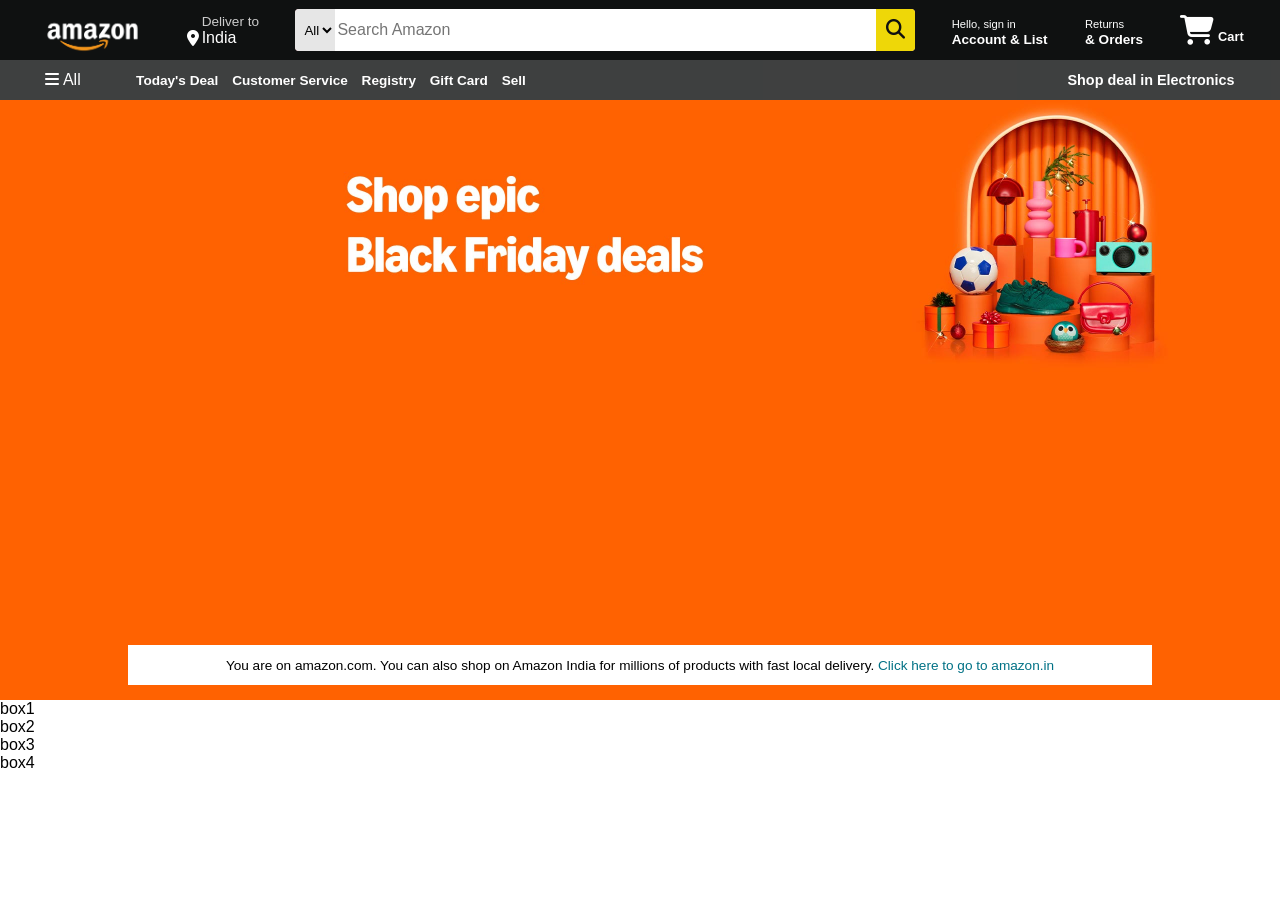
==== index.htm @ 528dfcc8 "Added" ====
<!DOCTYPE html>
<html lang="en">

<head>
    <meta charset="UTF-8">
    <meta name="viewport" content="width=device-width, initial-scale=1.0">
    <title>Amazon</title>
    <link rel="stylesheet" href="https://cdnjs.cloudflare.com/ajax/libs/font-awesome/6.7.1/css/all.min.css"
        integrity="sha512-5Hs3dF2AEPkpNAR7UiOHba+lRSJNeM2ECkwxUIxC1Q/FLycGTbNapWXB4tP889k5T5Ju8fs4b1P5z/iB4nMfSQ=="
        crossorigin="anonymous" referrerpolicy="no-referrer" />
    <link rel="stylesheet" href="style.css">
</head>

<body>
    <header>
        <!-- Main DIv -->
        <div class="navbar">
            <div class="nav-logo border">
                <div class="logo"></div>
            </div>

            <!-- box 1 -->
            <div class="nav-address border">
                <p class="add-first">Deliver to</p>
                <div class="add-icon">
                    <i class="fa-solid fa-location-dot"></i>
                    <p class="add-sec">India</p>
                </div>
            </div>

            <!-- box 2 -->
            <div class="nav-search">
                <select class="search-select">
                    <option>All</option>
                </select>
                <input placeholder="Search Amazon" class="search-input">
                <div class="search-icon">
                    <i class="fa-solid fa-magnifying-glass"></i>
                </div>
            </div>

            <!-- box 3 -->
            <div class="nav-sign border">
                <p><span>Hello, sign in</span></p>
                <p class="nav-second">Account & List</p>
            </div>

            <!-- box 4 -->
            <div class="nav-return border">
                <p><span>Returns</span></p>
                <p class="nav-second">& Orders</p>
            </div>

            <!-- box 5 -->
            <div class="nav-cart border">
                <i class="fa-solid fa-cart-shopping"></i>
                Cart
            </div>
        </div>

        <div class="panel">
            <div class="panel-all">
                <i class="fa-solid fa-bars"></i>
                All
            </div>
        

        <div class="panel-op">
            <p>Today's Deal</p>
            <p>Customer Service</p>
            <p>Registry</p>
            <p>Gift Card</p>
            <p>Sell</p>
        </div>
        
        <div class="panel-deals">
            Shop deal in Electronics
        </div>
    </div>
    </header>

    <div class="hero-section">  
          
        <div class="hero-msg">
            <p>You are on amazon.com. You can also shop on Amazon India for millions of products with fast local delivery. <a> Click here to go to amazon.in</a></p>
        </div>
    </div>

    <div class="shop-section">
        <div class="box1">box1</div>
        <div class="box2">box2</div>
        <div class="box3">box3</div>
        <div class="box4">box4</div>
    </div>
</body>

</html>
---- style.css ----
* {
    margin: 0;
    font-family: Arial, Helvetica, sans-serif;
    border: border-box;

}

.navbar {
    height: 60px;
    background-color: #0f1111;
    color: white;
    display: flex;
    align-items: center;
    justify-content: space-evenly;
}

.nav-logo {
    height: 50px;
    width: 113px;
}



.logo {
    background-image: url("amazon_logo.png");
    background-size: cover;
    height: 50px;
    width: 100%;
}

.border {
    border: 1.5px solid transparent;
}

.border:hover {
    border: 1.5px solid white;
}

/* box 2 */
.add-first {
    color: #cccccc;
    font-size: 0.85rem;
    margin-left: 15px;
}

.add-sec {
    font-size: 1rem;
    margin-left: 3px;
}

.add-icon {
    display: flex;
    align-items: center;
}

/* box 3 */

.nav-search {
    display: flex;
    justify-content: space-evenly;
    background-color: pink;
    width: 620px;
    height: 42px;
    border-radius: 4px;
}

.nav-search:hover {
    border: 4px solid orange;
}

.search-select {
    background-color: #e6e6e6;
    width: 45px;
    padding-left: 5px;
    border-top-left-radius: 4px;
    border-bottom-left-radius: 4px;
    border: none;
}

.search-input {
    width: 100%;
    border: none;
    font-size: 1rem;

}

.search-icon {
    width: 45px;
    display: flex;
    justify-content: center;
    align-items: center;
    font-size: 1.2rem;
    background-color: rgb(238, 215, 8);
    border-top-right-radius: 4px;
    border-bottom-right-radius: 4px;
    color: #0f1111;
}

/* box 4 */
span {
    font-size: 0.7rem;

}

.nav-second {
    font-size: 0.85rem;
    font-weight: 700;
}

/* box5 */

.nav-cart i {
    font-size: 30px;
}

.nav-cart{
    font-size: 0.8rem;
    font-weight: 700;
}

/* panel */
.panel{
    height: 40px;
    background-color: #0f1111;
    opacity: 0.8;
    display: flex;
    color: white;
    align-items: center;
    justify-content: space-evenly;
}

.panel-op p {
    display: inline;
    margin-left: 10px;
}

.panel-op{
    width: 70%;
    font-size: 0.85rem;
    font-weight: 700;
}

.panel-deals{
    font-size: 0.9rem;
    font-weight: 700;
}

/* hero section */
.hero-section{
    background-image: url("Heros.jpg");
    height: 600px;
    /* mask-image: linear-gradient(to bottom, rgba(0,0,0,1), 95%, rgba(0,0,0,0)); */
    background-size: cover;
    display: flex;
    justify-content: center;
    align-items: flex-end;

}


.hero-msg{
    background-color: white;
    color: black;  
    height: 40px;
    display: flex;
    justify-content: center;
    align-items: center;
    font-size: 0.85rem;
   width: 80%;
   margin-bottom: 15px;
}

.hero-msg a{
    color: #007185;
}
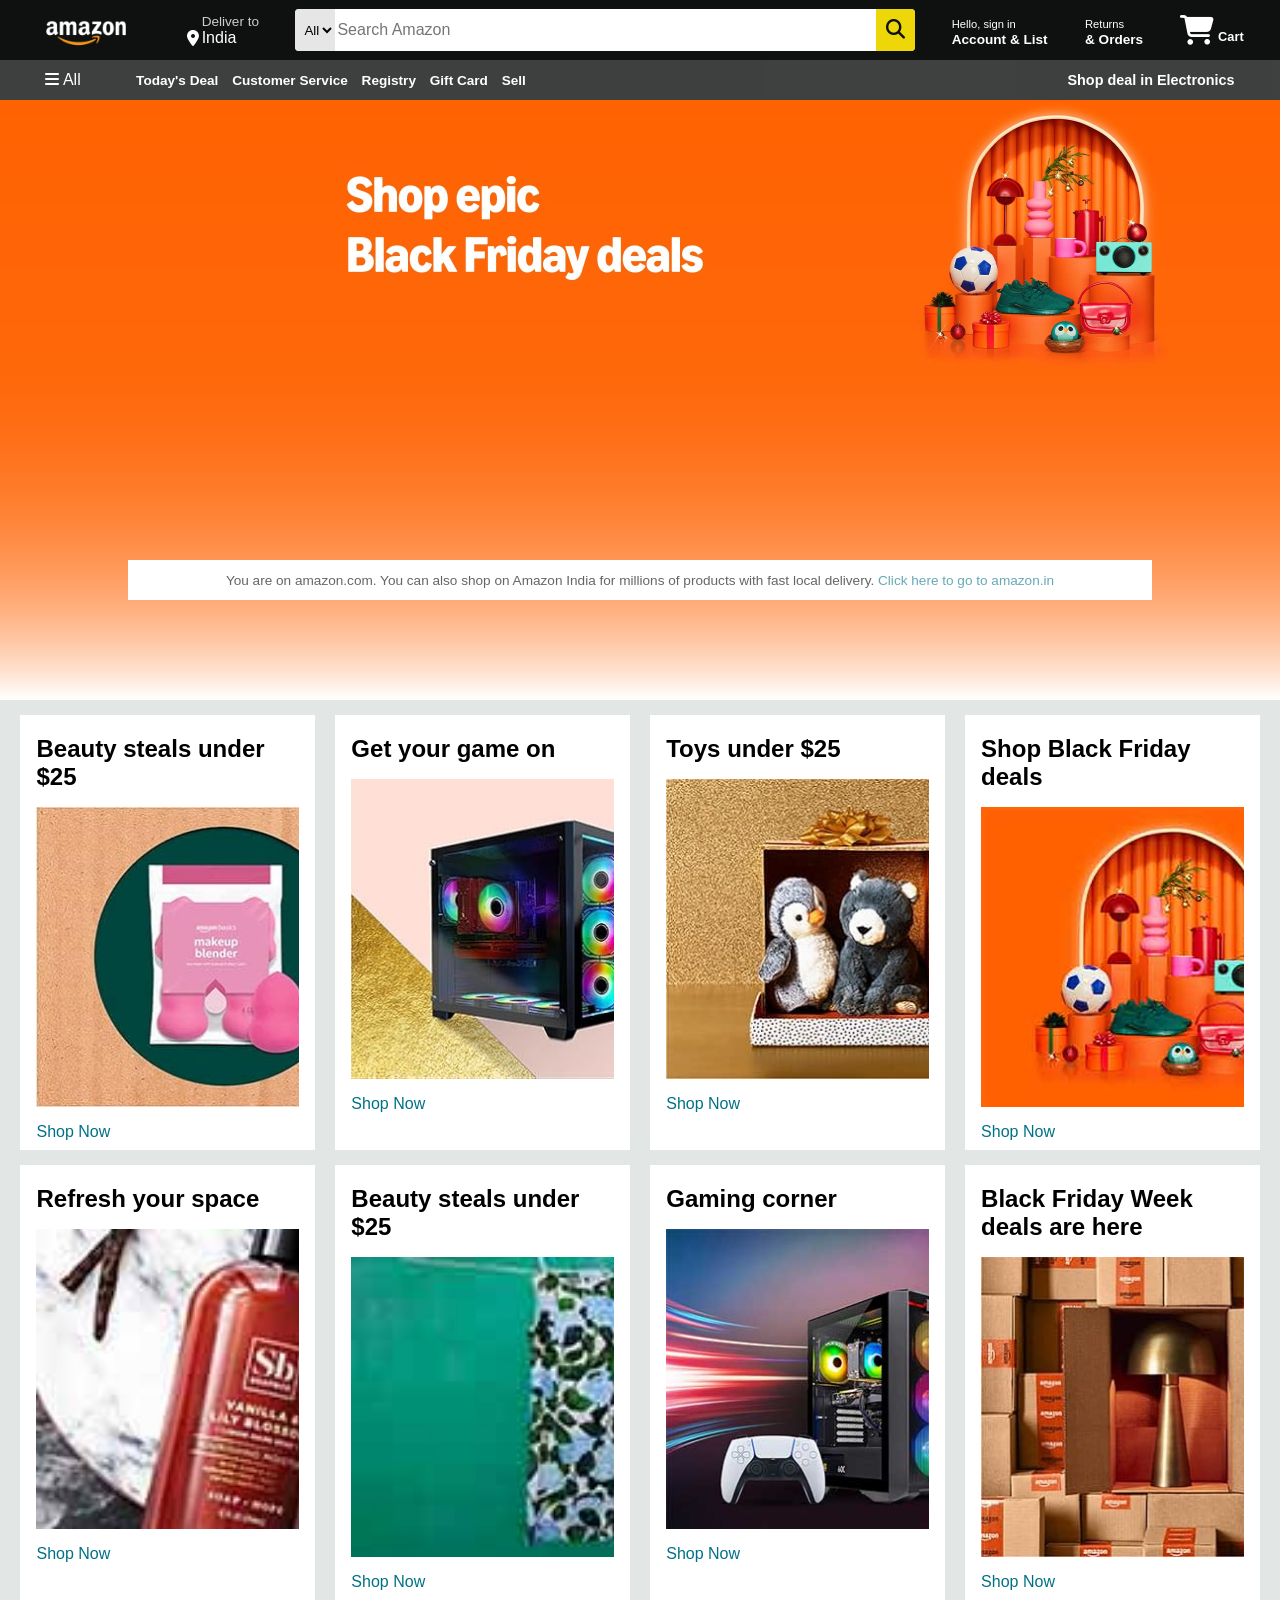
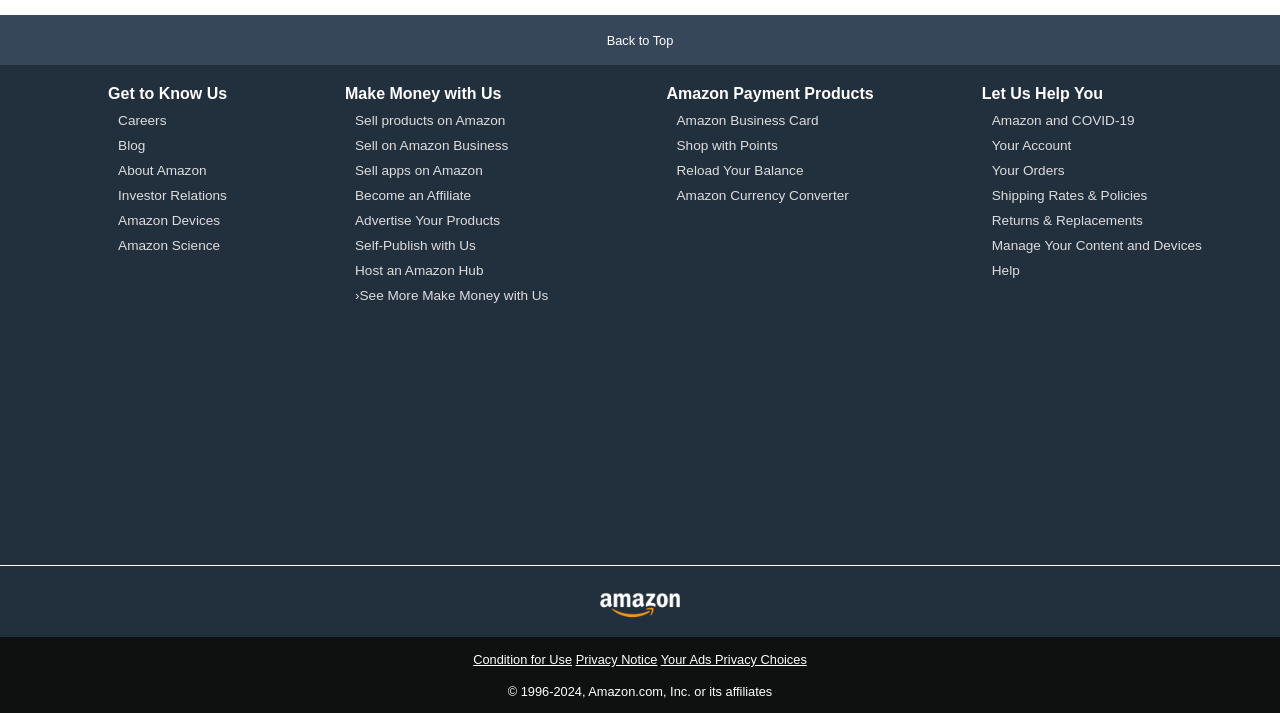
==== commit 262d07b9: "Final" ====
--- a/index.htm
+++ b/index.htm
@@ -4,7 +4,8 @@
 <head>
     <meta charset="UTF-8">
     <meta name="viewport" content="width=device-width, initial-scale=1.0">
-    <title>Amazon</title>
+    <title>Amazon.com. Spend less, Smile more.</title>
+    <link rel="icon" href="https://upload.wikimedia.org/wikipedia/commons/4/4a/Amazon_icon.svg">
     <link rel="stylesheet" href="https://cdnjs.cloudflare.com/ajax/libs/font-awesome/6.7.1/css/all.min.css"
         integrity="sha512-5Hs3dF2AEPkpNAR7UiOHba+lRSJNeM2ECkwxUIxC1Q/FLycGTbNapWXB4tP889k5T5Ju8fs4b1P5z/iB4nMfSQ=="
         crossorigin="anonymous" referrerpolicy="no-referrer" />
@@ -57,7 +58,7 @@
                 Cart
             </div>
         </div>
-
+<!-- Panel -->
         <div class="panel">
             <div class="panel-all">
                 <i class="fa-solid fa-bars"></i>
@@ -78,7 +79,7 @@
         </div>
     </div>
     </header>
-
+<!-- Hero Section -->
     <div class="hero-section">  
           
         <div class="hero-msg">
@@ -86,12 +87,124 @@
         </div>
     </div>
 
+    <!-- Box Section -->
     <div class="shop-section">
-        <div class="box1">box1</div>
-        <div class="box2">box2</div>
-        <div class="box3">box3</div>
-        <div class="box4">box4</div>
-    </div>
+        <div class="box1 box">
+           <div class="box-content">
+            <h2>Beauty steals under $25</h2>
+            <div class="box-image" style="background-image: url('box1_.jpg');"></div>
+            <p>Shop Now</p>
+           </div>
+        </div>
+        <div class="box2 box">
+            <div class="box-content">
+                <h2>Get your game on</h2>
+                <div class="box-image" style="background-image: url('box2_.jpg');"></div>
+                <p>Shop Now</p>
+               </div>
+        </div>
+        <div class="box3 box" >
+            <div class="box-content">
+                <h2>Toys under $25</h2>
+                <div class="box-image" style="background-image: url('box3_.jpg');"></div>
+                <p>Shop Now</p>
+               </div>
+        </div>
+        <div class="box4 box">
+            <div class="box-content">
+                <h2>Shop Black Friday deals</h2>
+                <div class="box-image" style="background-image: url('box5_.jpg');"></div>
+                <p>Shop Now</p>
+               </div>
+        </div>
+
+        <div class="box1 box">
+            <div class="box-content">
+             <h2>Refresh your space</h2>
+             <div class="box-image" style="background-image: url('box6_.jpg');"></div>
+             <p>Shop Now</p>
+            </div>
+         </div>
+         <div class="box2 box">
+             <div class="box-content">
+                 <h2>Beauty steals under $25</h2>
+                 <div class="box-image" style="background-image: url('box8_.jpg');"></div>
+                 <p>Shop Now</p>
+                </div>
+         </div>
+         <div class="box3 box" >
+             <div class="box-content">
+                 <h2>Gaming corner</h2>
+                 <div class="box-image" style="background-image: url('box9_.jpg');"></div>
+                 <p>Shop Now</p>
+                </div>
+         </div>
+         <div class="box4 box">
+             <div class="box-content">
+                 <h2>Black Friday Week deals are here</h2>
+                 <div class="box-image" style="background-image: url('box10_.jpg');"></div>
+                 <p>Shop Now</p>
+                </div>
+         </div>
+    </div>
+    <footer>
+        <div class="foot-panel1">
+            Back to Top
+        </div>
+
+        <div class="foot-panel2">
+            <ul>
+                <p class="panel2-ul">Get to Know Us</p>
+                <a href="#">Careers</a>
+                <a href="#">Blog</a>
+                <a href="#">About Amazon</a>
+                <a href="#">Investor Relations</a>
+                <a href="#">Amazon Devices</a>
+                <a href="#">Amazon Science</a>
+            </ul>
+            <ul>
+                <p class="panel2-ul">Make Money with Us</p>
+                <a href="#">Sell products on Amazon</a>
+                <a href="#">Sell on Amazon Business</a>
+                <a href="#">Sell apps on Amazon</a>
+                <a href="#">Become an Affiliate</a>
+                <a href="#">Advertise Your Products</a>
+                <a href="#">Self-Publish with Us</a>
+                <a href="#">Host an Amazon Hub</a>
+                <a href="#">›See More Make Money with Us</a>
+            </ul>
+            <ul>
+                <p class="panel2-ul">Amazon Payment Products</p>
+                <a href="#">Amazon Business Card</a>
+                <a href="#">Shop with Points</a>
+                <a href="#">Reload Your Balance</a>
+                <a href="#">Amazon Currency Converter</a>
+            </ul>
+            <ul>
+                <p class="panel2-ul">Let Us Help You</p>
+                <a href="#">Amazon and COVID-19</a>
+                <a href="#">Your Account</a>
+                <a href="#">Your Orders</a>
+                <a href="#">Shipping Rates & Policies</a>
+                <a href="#">Returns & Replacements</a>
+                <a href="#">Manage Your Content and Devices</a>
+                <a href="#">Help</a>
+            </ul>
+        </div>
+<div class="foot-panel3">
+    <div class="logo"></div>
+</div>
+
+<div class="foot-panel4">
+    <div class="pages">
+        <a href="#">Condition for Use</a>
+        <a href="#">Privacy Notice</a>
+        <a href="#">Your Ads Privacy Choices</a>
+    </div>
+    <div class="copyright">
+        © 1996-2024, Amazon.com, Inc. or its affiliates
+    </div>
+</div>
+    </footer>
 </body>
-
 </html>
--- a/style.css
+++ b/style.css
@@ -149,7 +149,7 @@
 .hero-section{
     background-image: url("Heros.jpg");
     height: 600px;
-    /* mask-image: linear-gradient(to bottom, rgba(0,0,0,1), 95%, rgba(0,0,0,0)); */
+    mask-image: linear-gradient(to bottom, rgba(0,0,0,1), 85%, rgba(0,0,0,0));
     background-size: cover;
     display: flex;
     justify-content: center;
@@ -167,9 +167,124 @@
     align-items: center;
     font-size: 0.85rem;
    width: 80%;
-   margin-bottom: 15px;
+   margin-bottom: 100px;
 }
 
 .hero-msg a{
     color: #007185;
+}
+
+/* Box Section */
+.shop-section{
+    display: flex;
+    flex-wrap: wrap;
+    justify-content: space-evenly;
+    background-color: #e2e7e6;
+    
+}
+
+
+.box {
+    margin-top: 15px;
+    
+    height: 400px;
+    width: 23%;
+    background-color: white;
+    padding: 20px 0px 15px;
+}
+
+.box-image{
+    height: 300px;
+    background-size: cover;
+    margin-top: 1rem;
+    margin-bottom: 1rem;
+}
+
+.box-content{
+    margin-left: 1rem;
+    margin-right: 1rem;
+}
+
+.box-content p{
+    color: #007185;
+}
+
+/* Footer */
+footer{
+    margin-top: 15px;
+}
+.foot-panel1{
+    background-color: #37475a;
+    color: white;
+    height: 50px;
+    display: flex;
+    justify-content: center;
+    align-items: center;
+    font-size: 0.8rem;
+}
+
+.foot-panel2{
+    background-color: #222f3d;
+    color: white;
+    height: 500px;
+    display: flex;
+    justify-content: space-evenly;
+
+
+}
+
+ul{
+    margin-top: 20px;
+
+}
+
+.panel2-ul{
+    font-weight: 700;
+}
+
+ul a{
+    display: block;
+text-decoration: none;
+color: #dddddd;
+font-size: 0.85rem;
+margin: 10px;
+}
+
+.foot-panel3 {
+    background-color: #222f3d;
+    border-top: 0.5px solid white;
+    height: 71px;
+    display: flex;
+    justify-content: center;
+    align-items: center;
+}
+
+.logo {
+    background-image: url("amazon_logo.png");
+    background-size: cover;
+    height: 50px;
+    width: 100px;
+}
+
+.pages a{
+    color: white;
+}
+
+.foot-panel4{
+    background-color: #0f1111;
+    color: white;
+    height: 76px;
+    font-size: 0.8rem;
+    text-align: center;
+    /* display: flex;
+    justify-content: center; */
+}
+
+.pages{   
+    padding: 15px;
+}
+
+.copyright{
+    padding-top: 2px;
+    
 }
